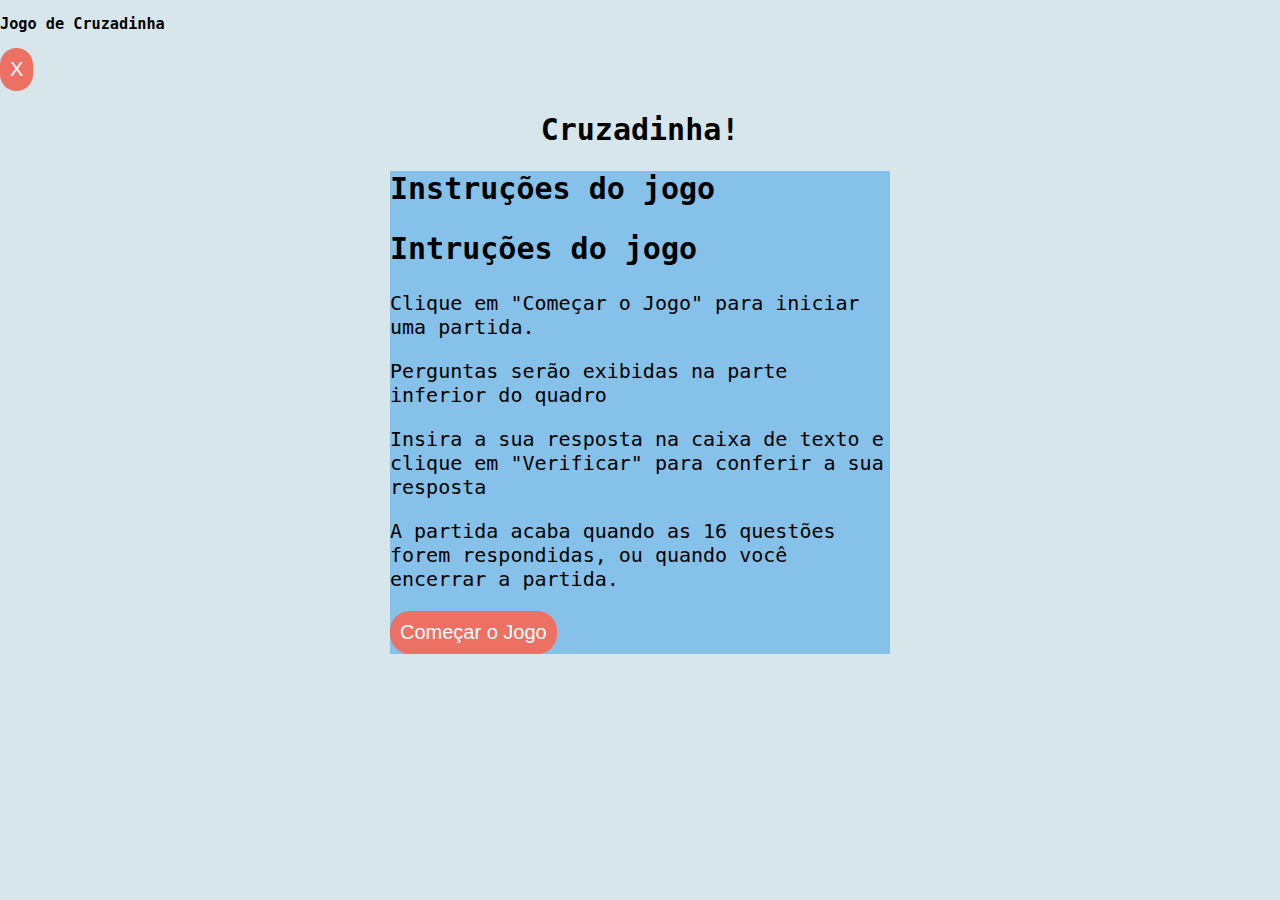
==== public/index.html @ c19899fe "Commit inicial" ====
<!DOCTYPE html>
<html lang="pt-br">
<head>
    <meta charset="UTF-8">
    <meta name="viewport" content="width=device-width, initial-scale=1.0">
    <meta http-equiv="X-UA-Compatible" content="ie=edge">
    <link rel="stylesheet" href="assets/styles/style.css">
    <title>Cruzadinha!</title>
    <script src="assets/js/index.js"></script>
</head>
<body>
    <div class="tela-inicial">
        <header>
            <div class="topo-janela">
                <h3>Jogo de Cruzadinha</h3>

                <button class="fechar-janela">
                    X
                </button>
            </div>
            
            <h1>Cruzadinha!</h1>
        </header>

        <article id="div_information">
            <div class="topo-janela">
                <h2>Instruções do jogo</h2>
            </div>

            <div>
                <h2>Intruções do jogo</h2>
                <p>Clique em "Começar o Jogo" para iniciar uma partida.</p>
                <p>Perguntas serão exibidas na parte inferior do quadro</p>
                <p>Insira a sua resposta na caixa de texto e clique em "Verificar" para conferir a sua
                    resposta</p>
                <p>A partida acaba quando as 16 questões forem respondidas, ou quando você encerrar a partida.</p>
            </div>

            <button class="botao-acao" id="bt_start" onclick="start()">
                Começar o Jogo
            </button>
        </article>

    </div>

    <aside style="display: none" id="div_verifiedAnswer">
        <h3>Resposta correta!</h3>
    </aside>

    <main id="div_game" style="display: none;">
        <div class="topo-janela">
            <h3>Partida de Cruzadinha</h3>

            <button class="fechar-janela" id="bt_destroyGame" onclick="destroyGrid()">
                X
            </button>
        </div>

        <div id="div_canvasCruzada"></div>
    </main>

    <div style="display: none" id="div_questions">
        <span class="topo-janela">
            Responda aqui
        </span>

        <p id="span_questionText">Vamos encontrar as esferas do dragao</p>
        
        <input type="text" id="input_answer" placeholder="Sua reposta">
        
        <button class="botao-acao" id="button_verify" onclick="verify()">
            Verificar
        </button>
    </div>

    <!-- 
        <footer>
            <p>Developed by Carlos Santana</p>
            <p>RA: 01201095</p>
            <p>1ADS-A</p>
        </footer> 
    -->
</body>

</html>
---- public/assets/styles/style.css ----
body {
    margin: 0;
    padding: 0;
    
    background-color: #D7E6EB;
    font-family: monospace;
}

.flexCenter {

}

header h1 {
    text-align: center;
    font-size: 30px;
}


table {
    border: 1px #1F618D solid;
    font-size: 25px;
    margin-left: 130px;
    margin: auto;
}


tr {
    border: 1px #1F618D solid;
}

td {
    border: 1px #1F618D solid;
    width: 30px;
    height: 30px;
    text-align: center;
    vertical-align: center;
}

button {
    border: 0px;
    background-color: #EC7063;
    color: #ffffff;
    padding: 10px;
    font-size: 20px;
    border-radius: 20px;
}

#div_game {
    background-color: #ffffff;
    margin: auto;

    width: 800px;
    height: 800px;
}

#div_questions {
    background-color: #85C1E9;
    width: 700px;
    margin: auto;
}

#button_verify {
    width: 100px;
    margin: auto;
}

#input_answer {
    width: 100px;
    margin: auto;
}

.deadCell {
    background-color: #1F618D;
}

.availableCell {
    background-color: #ffffff;
}

footer {
    padding: 0;
    bottom: 0;

    font-size: 15px;
    color: #ffffff;
    background-color: #2C3E50;
}

footer p {
    text-align: center;
}

#div_information {
    width: 500px;
    margin: auto;
    background-color: #85C1E9;
    font-size: 20px;
}


#div_verifiedAnswer {
    width: 500px;
    height: 70px;
    margin: auto;
    text-align: center;
    font-size: 20px;
    vertical-align: center;
    margin-bottom: 20px;
}

.correctAnswer {
    background-color: #58D68D;
    color: #196F3D;
    border: 1px #196F3D solid;
}

.wrongAnswer {
    background-color: #EC7063;
    color: #7B241C;
    border: 1px #7B241C solid;
}
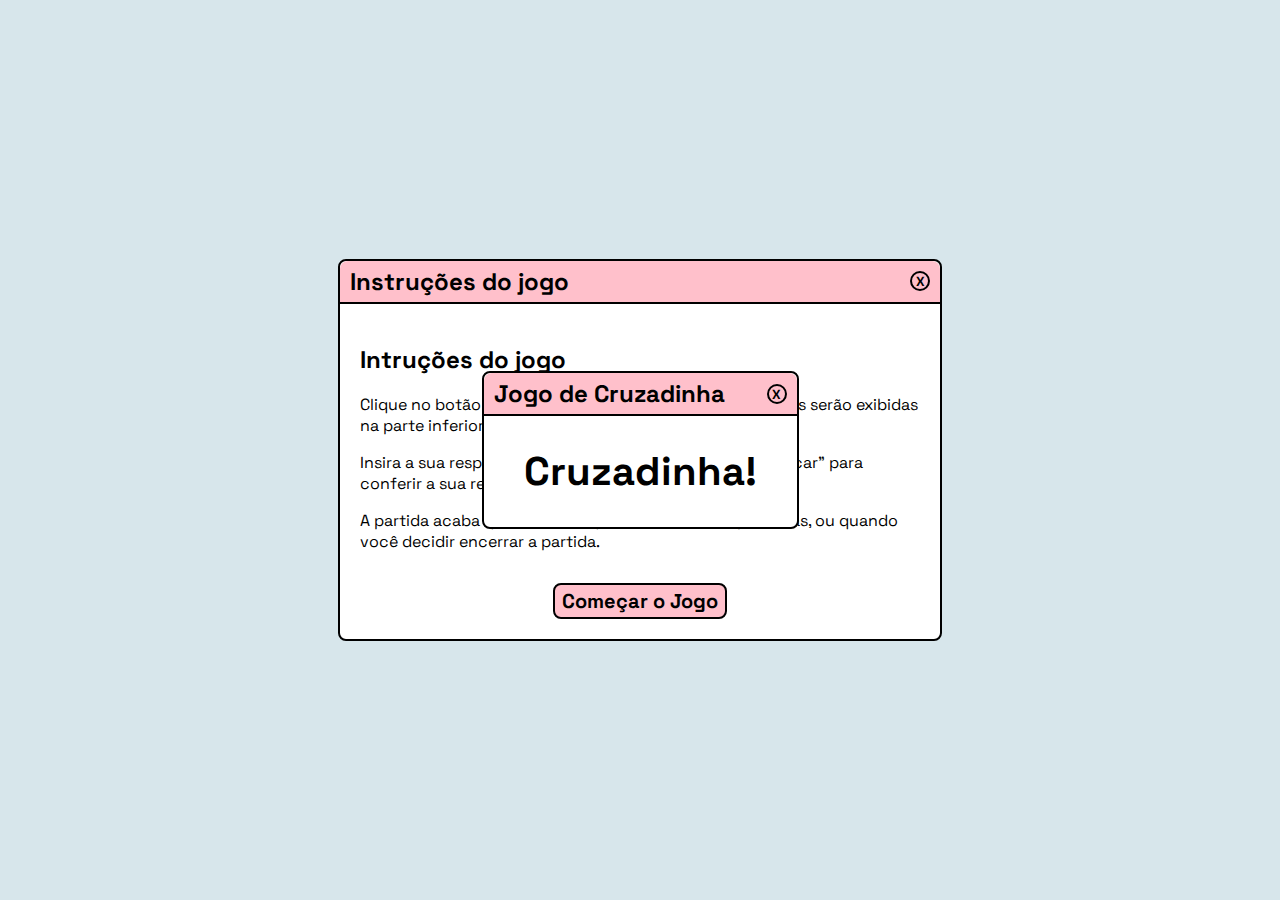
==== commit f3fae608: "Estilo Neo Brutalista" ====
--- a/public/index.html
+++ b/public/index.html
@@ -1,5 +1,6 @@
 <!DOCTYPE html>
 <html lang="pt-br">
+
 <head>
     <meta charset="UTF-8">
     <meta name="viewport" content="width=device-width, initial-scale=1.0">
@@ -8,40 +9,44 @@
     <title>Cruzadinha!</title>
     <script src="assets/js/index.js"></script>
 </head>
-<body>
-    <div class="tela-inicial">
-        <header>
-            <div class="topo-janela">
-                <h3>Jogo de Cruzadinha</h3>
 
-                <button class="fechar-janela">
-                    X
-                </button>
-            </div>
-            
+<body class="flex-center">
+    <header class="janela">
+        <div class="topo-janela">
+            <h2>Jogo de Cruzadinha</h2>
+
+            <button class="fechar-janela">
+                X
+            </button>
+        </div>
+
+        <div class="janela-conteudo flex-center">
             <h1>Cruzadinha!</h1>
-        </header>
+        </div>
+    </header>
 
-        <article id="div_information">
-            <div class="topo-janela">
-                <h2>Instruções do jogo</h2>
-            </div>
+    <article id="div_information" class="janela">
+        <div class="topo-janela">
+            <h2>Instruções do jogo</h2>
 
+            <button class="fechar-janela">
+                X
+            </button>
+        </div>
+
+        <div class="janela-conteudo">
             <div>
                 <h2>Intruções do jogo</h2>
-                <p>Clique em "Começar o Jogo" para iniciar uma partida.</p>
-                <p>Perguntas serão exibidas na parte inferior do quadro</p>
+                <p>Clique no botão abaixo para iniciar uma partida. Perguntas serão exibidas na parte inferior do quadro.</p>
                 <p>Insira a sua resposta na caixa de texto e clique em "Verificar" para conferir a sua
                     resposta</p>
-                <p>A partida acaba quando as 16 questões forem respondidas, ou quando você encerrar a partida.</p>
+                <p>A partida acaba quando as 16 questões forem respondidas, ou quando você decidir encerrar a partida.</p>
             </div>
-
             <button class="botao-acao" id="bt_start" onclick="start()">
                 Começar o Jogo
             </button>
-        </article>
-
-    </div>
+        </div>
+    </article>
 
     <aside style="display: none" id="div_verifiedAnswer">
         <h3>Resposta correta!</h3>
@@ -59,19 +64,19 @@
         <div id="div_canvasCruzada"></div>
     </main>
 
-    <div style="display: none" id="div_questions">
+    <section style="display: none" id="div_questions">
         <span class="topo-janela">
             Responda aqui
         </span>
 
         <p id="span_questionText">Vamos encontrar as esferas do dragao</p>
-        
+
         <input type="text" id="input_answer" placeholder="Sua reposta">
-        
+
         <button class="botao-acao" id="button_verify" onclick="verify()">
             Verificar
         </button>
-    </div>
+    </section>
 
     <!-- 
         <footer>
--- a/public/assets/styles/style.css
+++ b/public/assets/styles/style.css
@@ -1,21 +1,141 @@
+@font-face {
+    font-family: 'SpaceGrostesk-Regular';
+    src: url(../fonts/SpaceGrotesk-Regular.otf);
+}
+
+@font-face {
+    font-family: 'SpaceGrotesk-Bold';
+    src: url(../fonts/SpaceGrotesk-Bold.otf);
+}
+
+:root {
+    --borda-padrao: .2rem solid black;
+
+    --texto: 'SpaceGrostesk-Regular';
+    --texto-bold: 'SpaceGrotesk-Bold';
+
+    --cor: pink;
+    --cor-bg: #D7E6EB;
+}
+
+html {
+    font-size: 62.5%;
+}
+
+button {
+    font-family: var(--texto-bold);
+    border-style: solid;
+
+}
+
+button:hover {
+    cursor: pointer;
+}
+
+h1, h2, h3 {
+    font-family: var(--texto-bold);
+}
+
+.flex-center {
+    display: flex;
+    justify-content: center;
+    align-items: center;
+}
 
 body {
     margin: 0;
     padding: 0;
     
-    background-color: #D7E6EB;
-    font-family: monospace;
-}
-
-.flexCenter {
-
+    width: 100vw;
+    height: 100vh;
+    
+    font-family: var(--texto);
+    background-color: var(--cor-bg);
+}
+
+header {
+    box-sizing: border-box;
+    position: absolute;
+}
+
+header .janela-conteudo {
+    padding: 3rem 4rem;
 }
 
 header h1 {
-    text-align: center;
-    font-size: 30px;
-}
-
+    margin: 0;
+
+    font-size: 4rem;
+}
+
+.janela {
+    border: var(--borda-padrao);
+    border-radius: .8rem;
+
+    font-size: 1.6rem;
+    background-color: white;
+}
+
+.topo-janela > * {
+    margin: 0;
+    padding: 0;
+}
+
+.topo-janela {
+    box-sizing: border-box;
+    width: 100%;
+    height: fit-content;
+
+    padding: .5rem 1rem;
+
+    border-radius: .8rem .8rem 0 0;
+    border-bottom: var(--borda-padrao);
+
+    display: flex;
+    justify-content: space-between;
+    align-items: center;
+
+    background-color: var(--cor);
+}
+
+button.fechar-janela {
+    width: 2rem;
+    height: 2rem;
+
+    border: .2rem solid black;
+    border-radius: 50%;
+
+    background-color: transparent;
+
+    vertical-align: middle;
+}
+
+.janela-conteudo {
+    padding: 2rem;
+}
+
+article.janela {
+    width: 60rem;
+}
+
+article .janela-conteudo {
+    display: flex;
+    flex-direction: column;
+    align-items: center;
+    gap: 1.5rem;
+}
+
+article p {
+    font-size: 1.6rem;
+}
+
+button.botao-acao {
+    border-radius: .8rem;
+    font-size: 2rem;
+    padding: .3rem .7rem;
+
+    background-color: var(--cor);
+}
 
 table {
     border: 1px #1F618D solid;
@@ -37,15 +157,6 @@
     vertical-align: center;
 }
 
-button {
-    border: 0px;
-    background-color: #EC7063;
-    color: #ffffff;
-    padding: 10px;
-    font-size: 20px;
-    border-radius: 20px;
-}
-
 #div_game {
     background-color: #ffffff;
     margin: auto;
@@ -91,12 +202,6 @@
     text-align: center;
 }
 
-#div_information {
-    width: 500px;
-    margin: auto;
-    background-color: #85C1E9;
-    font-size: 20px;
-}
 
 
 #div_verifiedAnswer {
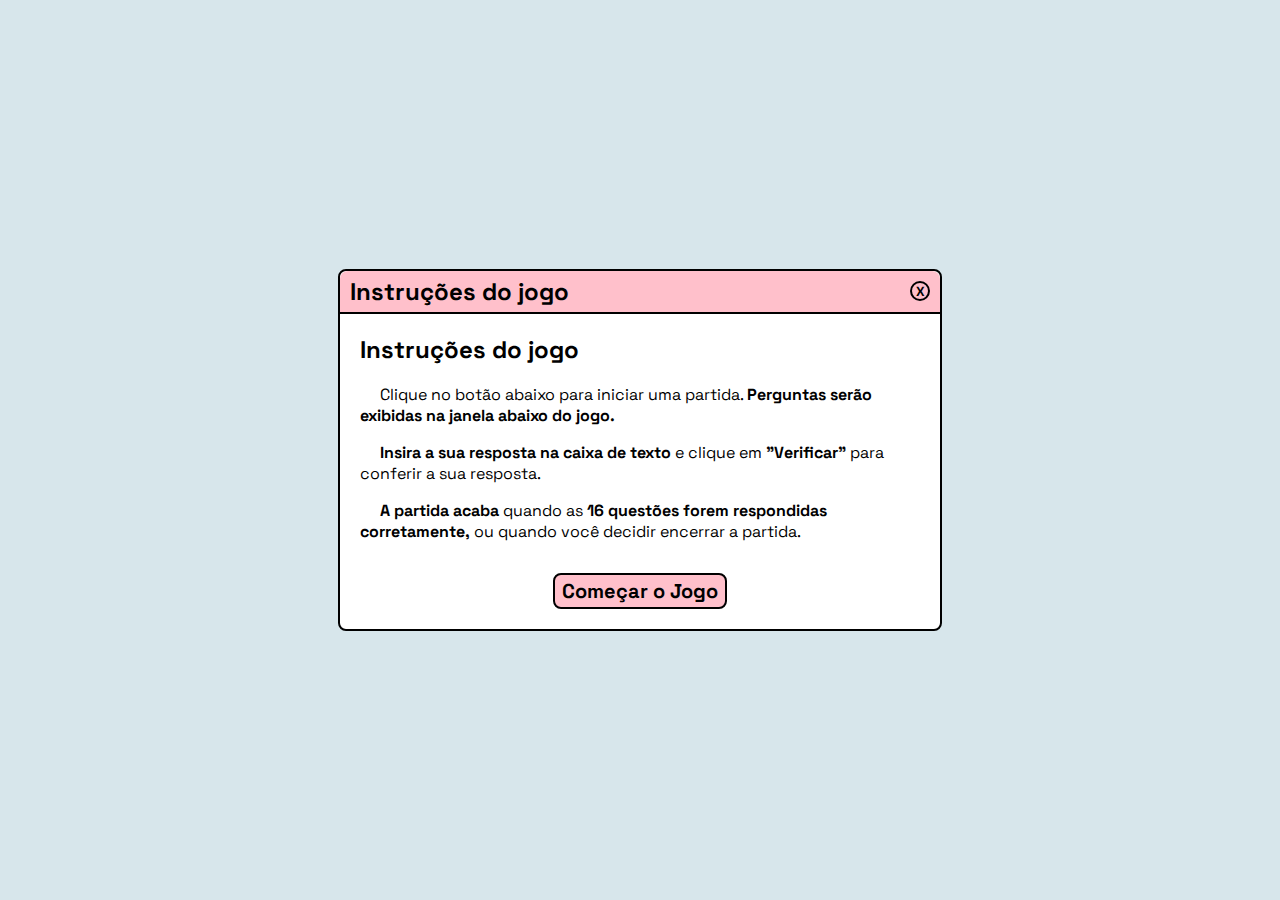
==== commit ef1077ae: "Cruzadinha restaurada e estilizada" ====
--- a/public/index.html
+++ b/public/index.html
@@ -11,7 +11,7 @@
 </head>
 
 <body class="flex-center">
-    <header class="janela">
+    <header class="janela" style="display: none;">
         <div class="topo-janela">
             <h2>Jogo de Cruzadinha</h2>
 
@@ -20,7 +20,7 @@
             </button>
         </div>
 
-        <div class="janela-conteudo flex-center">
+        <div class="conteudo-janela flex-center">
             <h1>Cruzadinha!</h1>
         </div>
     </header>
@@ -34,49 +34,77 @@
             </button>
         </div>
 
-        <div class="janela-conteudo">
+        <div class="conteudo-janela">
             <div>
-                <h2>Intruções do jogo</h2>
-                <p>Clique no botão abaixo para iniciar uma partida. Perguntas serão exibidas na parte inferior do quadro.</p>
-                <p>Insira a sua resposta na caixa de texto e clique em "Verificar" para conferir a sua
-                    resposta</p>
-                <p>A partida acaba quando as 16 questões forem respondidas, ou quando você decidir encerrar a partida.</p>
+                <h2>Instruções do jogo</h2>
+
+                <p>
+                    Clique no botão abaixo para iniciar uma partida. <strong>Perguntas serão exibidas na janela abaixo
+                        do jogo.</strong>
+                </p>
+
+                <p>
+                    <strong>Insira a sua resposta na caixa de texto</strong> e clique em <strong>"Verificar"</strong>
+                    para conferir a sua
+                    resposta.
+                </p>
+
+                <p>
+                    <strong>A partida acaba</strong> quando as <strong>16 questões forem respondidas
+                        corretamente,</strong> ou quando você
+                    decidir encerrar a partida.
+                </p>
             </div>
+
             <button class="botao-acao" id="bt_start" onclick="start()">
                 Começar o Jogo
             </button>
         </div>
     </article>
 
-    <aside style="display: none" id="div_verifiedAnswer">
-        <h3>Resposta correta!</h3>
-    </aside>
 
-    <main id="div_game" style="display: none;">
-        <div class="topo-janela">
-            <h3>Partida de Cruzadinha</h3>
+    <main id="main_game" style="display: none;">
+        <aside id="aside_verificacao" class="janela" style="display: none">
+            
+            <div class="conteudo-janela">
+                <button class="fechar-janela">
+                    X
+                </button>
 
-            <button class="fechar-janela" id="bt_destroyGame" onclick="destroyGrid()">
-                X
-            </button>
-        </div>
+                <span id="span_saida_verificacao">
+                    ?
+                </span>
+            </div>
+        </aside>
 
-        <div id="div_canvasCruzada"></div>
+        <section class="janela">
+            <div class="topo-janela">
+                <h3>Partida de Cruzadinha</h3>
+                <button class="fechar-janela" id="bt_destroyGame" onclick="destroyGrid()">
+                    X
+                </button>
+            </div>
+
+            <div id="div_canvasCruzada" class="conteudo-janela flex-center"></div>
+        </section>
+
+        <section id="div_questions" class="janela">
+            <span class="topo-janela">
+                <strong>Responda aqui</strong>
+            </span>
+
+            <div class="conteudo-janela">
+                <p id="p_texto_pergunta">Vamos encontrar as esferas do dragão</p>
+
+                <div id="campo-resposta">
+                    <input type="text" id="input_resposta" placeholder="Sua reposta">
+                    <button onclick="verificarResposta()" class="botao-acao">
+                        Verificar
+                    </button>
+                </div>
+            </div>
+        </section>
     </main>
-
-    <section style="display: none" id="div_questions">
-        <span class="topo-janela">
-            Responda aqui
-        </span>
-
-        <p id="span_questionText">Vamos encontrar as esferas do dragao</p>
-
-        <input type="text" id="input_answer" placeholder="Sua reposta">
-
-        <button class="botao-acao" id="button_verify" onclick="verify()">
-            Verificar
-        </button>
-    </section>
 
     <!-- 
         <footer>
--- a/public/assets/styles/style.css
+++ b/public/assets/styles/style.css
@@ -15,7 +15,14 @@
     --texto-bold: 'SpaceGrotesk-Bold';
 
     --cor: pink;
+    --cor-pergunta: #fc4242b0;
     --cor-bg: #D7E6EB;
+
+    --bg-resposta-correta: lightgreen;
+    --borda-resposta-correta: darkgreen;
+
+    --bg-resposta-incorreta: rgb(231, 146, 146);
+    --borda-resposta-incorreta: darkred;
 }
 
 html {
@@ -32,8 +39,20 @@
     cursor: pointer;
 }
 
-h1, h2, h3 {
+h1, h2, h3, strong {
+    margin-top: 0;
     font-family: var(--texto-bold);
+}
+
+body {
+    margin: 0;
+    padding: 0;
+
+    width: 100vw;
+    height: 100vh;
+
+    font-family: var(--texto);
+    background-color: var(--cor-bg);
 }
 
 .flex-center {
@@ -42,23 +61,12 @@
     align-items: center;
 }
 
-body {
-    margin: 0;
-    padding: 0;
-    
-    width: 100vw;
-    height: 100vh;
-    
-    font-family: var(--texto);
-    background-color: var(--cor-bg);
-}
-
 header {
     box-sizing: border-box;
     position: absolute;
 }
 
-header .janela-conteudo {
+header .conteudo-janela {
     padding: 3rem 4rem;
 }
 
@@ -76,7 +84,7 @@
     background-color: white;
 }
 
-.topo-janela > * {
+.topo-janela>* {
     margin: 0;
     padding: 0;
 }
@@ -110,7 +118,7 @@
     vertical-align: middle;
 }
 
-.janela-conteudo {
+.conteudo-janela {
     padding: 2rem;
 }
 
@@ -118,7 +126,7 @@
     width: 60rem;
 }
 
-article .janela-conteudo {
+article .conteudo-janela {
     display: flex;
     flex-direction: column;
     align-items: center;
@@ -127,6 +135,7 @@
 
 article p {
     font-size: 1.6rem;
+    text-indent: 2rem;
 }
 
 button.botao-acao {
@@ -137,57 +146,100 @@
     background-color: var(--cor);
 }
 
-table {
-    border: 1px #1F618D solid;
-    font-size: 25px;
-    margin-left: 130px;
-    margin: auto;
-}
-
-
-tr {
-    border: 1px #1F618D solid;
-}
-
-td {
-    border: 1px #1F618D solid;
-    width: 30px;
-    height: 30px;
-    text-align: center;
-    vertical-align: center;
-}
-
-#div_game {
-    background-color: #ffffff;
-    margin: auto;
-
-    width: 800px;
-    height: 800px;
-}
-
-#div_questions {
-    background-color: #85C1E9;
-    width: 700px;
-    margin: auto;
-}
-
-#button_verify {
-    width: 100px;
-    margin: auto;
-}
-
-#input_answer {
-    width: 100px;
-    margin: auto;
-}
-
-.deadCell {
-    background-color: #1F618D;
-}
-
-.availableCell {
-    background-color: #ffffff;
-}
+/* Jogo */
+#main_game {
+    position: relative;
+
+    flex-direction: column;
+    align-items: center;
+    gap: 2rem;
+}
+
+    /* Cruzadinha */
+    table {
+        font-size: 2.5rem;
+    }
+
+    td {
+        width: 3rem;
+        height: 3rem;
+        text-align: center;
+        vertical-align: center;
+    }
+
+    .celula-livre {
+        position: relative;
+        border: .1rem solid #131313;
+    }
+    
+    .celula-livre .numero-pergunta {
+        position: absolute;
+        top: 1%;
+        left: 3%;
+    
+        font-size: 1.25rem;
+        color: var(--cor-pergunta);
+    }
+
+
+    /* Janela de respostas */
+    #div_questions {
+        max-width: 50rem;
+    }
+
+    #p_texto_pergunta {
+        margin-top: 0;
+    }
+
+    #campo-resposta {
+        display: flex;
+        align-items: center;
+        justify-content: space-between;
+        gap: 1rem;
+    }
+
+    #input_resposta {
+        width: 100%;
+        padding: 0 .6rem;
+        align-self: stretch;
+    }
+
+    /* Janela verificação */
+    #aside_verificacao {
+        position: absolute;
+        right: 1%;
+        bottom: 10%;
+
+        max-width: 25rem;
+        font-size: 2rem;
+    }
+
+    .janela.resposta-correta, .janela.resposta-correta button.fechar-janela {
+        color: var(--borda-resposta-correta);
+        background-color: var(--bg-resposta-correta);
+        border-color: var(--borda-resposta-correta);
+    }
+
+    .janela.resposta-incorreta, .janela.resposta-incorreta button.fechar-janela {
+        color: var(--borda-resposta-incorreta);
+        background-color: var(--bg-resposta-incorreta);
+        border-color: var(--borda-resposta-incorreta);
+    }
+
+        /* Conteúdo da janela de verificação */
+        #aside_verificacao .conteudo-janela {
+            position: relative;
+        }
+
+        #aside_verificacao h3, #aside_verificacao p {
+            margin: 0;
+        }
+
+        #aside_verificacao .conteudo-janela button.fechar-janela {
+            position: absolute;
+            top: .5rem;
+            right: .5rem;
+        }
 
 footer {
     padding: 0;
@@ -200,28 +252,4 @@
 
 footer p {
     text-align: center;
-}
-
-
-
-#div_verifiedAnswer {
-    width: 500px;
-    height: 70px;
-    margin: auto;
-    text-align: center;
-    font-size: 20px;
-    vertical-align: center;
-    margin-bottom: 20px;
-}
-
-.correctAnswer {
-    background-color: #58D68D;
-    color: #196F3D;
-    border: 1px #196F3D solid;
-}
-
-.wrongAnswer {
-    background-color: #EC7063;
-    color: #7B241C;
-    border: 1px #7B241C solid;
 }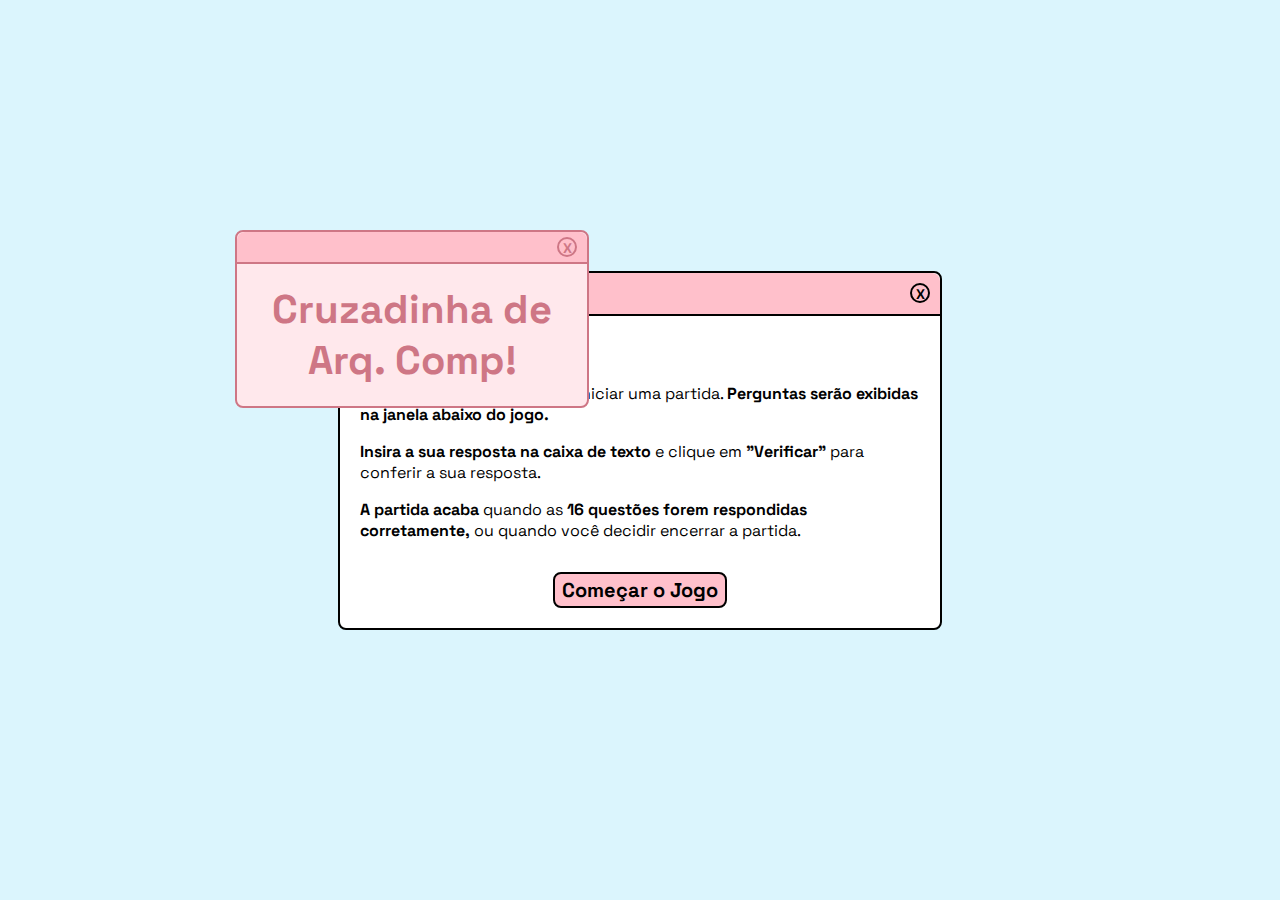
==== commit bbd78064: "Melhoria na Cruzadinha e Responsividade" ====
--- a/public/index.html
+++ b/public/index.html
@@ -4,79 +4,52 @@
 <head>
     <meta charset="UTF-8">
     <meta name="viewport" content="width=device-width, initial-scale=1.0">
-    <meta http-equiv="X-UA-Compatible" content="ie=edge">
     <link rel="stylesheet" href="assets/styles/style.css">
     <title>Cruzadinha!</title>
     <script src="assets/js/index.js"></script>
 </head>
 
 <body class="flex-center">
-    <header class="janela" style="display: none;">
-        <div class="topo-janela">
-            <h2>Jogo de Cruzadinha</h2>
-
-            <button class="fechar-janela">
-                X
-            </button>
-        </div>
-
-        <div class="conteudo-janela flex-center">
-            <h1>Cruzadinha!</h1>
-        </div>
-    </header>
-
-    <article id="div_information" class="janela">
-        <div class="topo-janela">
-            <h2>Instruções do jogo</h2>
-
-            <button class="fechar-janela">
-                X
-            </button>
-        </div>
-
-        <div class="conteudo-janela">
-            <div>
-                <h2>Instruções do jogo</h2>
-
-                <p>
-                    Clique no botão abaixo para iniciar uma partida. <strong>Perguntas serão exibidas na janela abaixo
-                        do jogo.</strong>
-                </p>
-
-                <p>
-                    <strong>Insira a sua resposta na caixa de texto</strong> e clique em <strong>"Verificar"</strong>
-                    para conferir a sua
-                    resposta.
-                </p>
-
-                <p>
-                    <strong>A partida acaba</strong> quando as <strong>16 questões forem respondidas
-                        corretamente,</strong> ou quando você
-                    decidir encerrar a partida.
-                </p>
-            </div>
-
-            <button class="botao-acao" id="bt_start" onclick="start()">
-                Começar o Jogo
-            </button>
-        </div>
-    </article>
-
-
-    <main id="main_game" style="display: none;">
-        <aside id="aside_verificacao" class="janela" style="display: none">
-            
-            <div class="conteudo-janela">
+    <section id="section_inicio" class="flex-center">
+        <header class="janela absolute">
+            <div class="topo-janela">
                 <button class="fechar-janela">
                     X
                 </button>
+            </div>
 
-                <span id="span_saida_verificacao">
-                    ?
-                </span>
+            <div class="conteudo-janela flex-center">
+                <h1>Cruzadinha de Arq. Comp!</h1>
             </div>
-        </aside>
+        </header>
+        <article id="article_instrucoes" class="janela">
+            <div class="topo-janela">
+                <h2>Instruções do jogo</h2>
+                <button class="fechar-janela ab">
+                    X
+                </button>
+            </div>
+            <div class="conteudo-janela">
+                <div>
+                    <h2>Instruções do jogo</h2>
+                    <p>
+                        Clique no botão abaixo para iniciar uma partida. <strong>Perguntas serão exibidas na janela abaixo do jogo.</strong>
+                    </p>
+                    <p>
+                        <strong>Insira a sua resposta na caixa de texto</strong> e clique em <strong>"Verificar"</strong> para conferir a sua resposta.
+                    </p>
+                    <p>
+                        <strong>A partida acaba</strong> quando as <strong>16 questões forem respondidas corretamente,</strong> ou quando você decidir encerrar a partida.
+                    </p>
+                </div>
+                <button class="acao" id="bt_start" onclick="start()">
+                    Começar o Jogo
+                </button>
+            </div>
+        </article>
+    </section>
 
+    <main id="main_game" class="flex-center" style="display: none;">
         <section class="janela">
             <div class="topo-janela">
                 <h3>Partida de Cruzadinha</h3>
@@ -88,7 +61,7 @@
             <div id="div_canvasCruzada" class="conteudo-janela flex-center"></div>
         </section>
 
-        <section id="div_questions" class="janela">
+        <section id="section_perguntas" class="janela" style="display: none">
             <span class="topo-janela">
                 <strong>Responda aqui</strong>
             </span>
@@ -98,14 +71,50 @@
 
                 <div id="campo-resposta">
                     <input type="text" id="input_resposta" placeholder="Sua reposta">
-                    <button onclick="verificarResposta()" class="botao-acao">
+                    <button onclick="verificarResposta()" class="acao">
                         Verificar
                     </button>
                 </div>
             </div>
         </section>
+
+        <aside id="aside_verificacao" class="janela absolute" style="display: none">
+            <div class="conteudo-janela">
+                <button class="fechar-janela absolute">
+                    X
+                </button>
+
+                <span id="span_saida_verificacao">
+                    ?
+                </span>
+            </div>
+        </aside>
+
     </main>
+    
+    <article id="article_gameover" class="janela" style="display: none;">
+        <div class="topo-janela">
+            <h2>Fim de jogo</h2>
 
+            <button class="fechar-janela">
+                X
+            </button>
+        </div>
+
+        <div class="conteudo-janela">
+            <div>
+                <h2>Você terminou o jogo!</h2>
+                <p id="p_pontuacao" style="display: none;">
+                    Essas foram as palavras que acertou:
+                    <ol id="ol_pontuacao"></ul>
+                </p>
+            </div>
+
+            <button class="acao" onclick="recomecarJogo()">
+                Recomeçar o jogo
+            </button>
+        </div>
+    </article>
     <!-- 
         <footer>
             <p>Developed by Carlos Santana</p>
--- a/public/assets/styles/style.css
+++ b/public/assets/styles/style.css
@@ -9,14 +9,19 @@
 }
 
 :root {
+    --fonte: 'SpaceGrostesk-Regular';
+    --fonte-bold: 'SpaceGrotesk-Bold';
+
+    --bg-body: #dbf5fd;
+
     --borda-padrao: .2rem solid black;
 
-    --texto: 'SpaceGrostesk-Regular';
-    --texto-bold: 'SpaceGrotesk-Bold';
-
-    --cor: pink;
-    --cor-pergunta: #fc4242b0;
-    --cor-bg: #D7E6EB;
+    --bg-topo-janela: pink;
+
+    --bg-header: #ffe8ec;
+    --borda-header: #ce7685;
+
+    --cor-pergunta-celula: #ff4d4d;
 
     --bg-resposta-correta: lightgreen;
     --borda-resposta-correta: darkgreen;
@@ -25,55 +30,80 @@
     --borda-resposta-incorreta: darkred;
 }
 
-html {
-    font-size: 62.5%;
+@media (min-width: 0px) {   
+    html {
+        font-size: 43%;
+    }
+
+}
+
+@media (min-width: 375px) {
+    html {
+        font-size: 50%;
+    }   
+}
+
+@media (min-width: 446px) {
+    html {
+        font-size: 62.5%;
+    }   
+}
+
+@media (max-height: 700px) {
+    body {
+        padding: 2rem 0;
+    }
+}
+
+@media (min-height: 701px) {
+    body {
+        padding: 0;
+    }
+}
+
+h1, h2, h3, strong {
+    margin: 0;
+    font-family: var(--fonte-bold);
 }
 
 button {
-    font-family: var(--texto-bold);
-    border-style: solid;
-
+    font-family: var(--fonte-bold);
+    border: .2rem solid;
 }
 
 button:hover {
     cursor: pointer;
 }
 
-h1, h2, h3, strong {
-    margin-top: 0;
-    font-family: var(--texto-bold);
-}
-
-body {
-    margin: 0;
-    padding: 0;
-
-    width: 100vw;
-    height: 100vh;
-
-    font-family: var(--texto);
-    background-color: var(--cor-bg);
-}
 
 .flex-center {
     display: flex;
     justify-content: center;
     align-items: center;
-}
-
-header {
-    box-sizing: border-box;
+    align-content: center;
+    flex-flow: row wrap;
+    gap: 2rem;
+}
+
+body {
+    margin: 0;
+
+    width: 100vw;
+    height: 100vh;
+    min-height: fit-content;
+
+    font-family: var(--fonte);
+    background-color: var(--bg-body);
+}
+
+.absolute {
     position: absolute;
 }
 
-header .conteudo-janela {
-    padding: 3rem 4rem;
-}
-
-header h1 {
-    margin: 0;
-
-    font-size: 4rem;
+#section_inicio {
+    position: relative;
+    width: 90rem; 
+    height: 50rem;
 }
 
 .janela {
@@ -84,7 +114,7 @@
     background-color: white;
 }
 
-.topo-janela>* {
+.topo-janela > * {
     margin: 0;
     padding: 0;
 }
@@ -103,27 +133,55 @@
     justify-content: space-between;
     align-items: center;
 
-    background-color: var(--cor);
+    background-color: var(--bg-topo-janela);
 }
 
 button.fechar-janela {
     width: 2rem;
     height: 2rem;
 
-    border: .2rem solid black;
     border-radius: 50%;
 
+    font-size: 1.4rem;
+
     background-color: transparent;
-
-    vertical-align: middle;
 }
 
 .conteudo-janela {
     padding: 2rem;
 }
 
-article.janela {
-    width: 60rem;
+header.janela {
+    top: 6%;
+    left: 5%;
+    
+    width: 35rem;
+
+    text-align: center;
+
+    background-color: var(--bg-header);
+    color: var(--borda-header);
+    border-color: var(--borda-header);
+}
+
+header .topo-janela {
+    justify-content: flex-end;
+    border-color: var(--borda-header);
+}
+
+header button.fechar-janela {
+    border-color: var(--borda-header);
+    color: var(--borda-header);
+}
+
+header .conteudo-janela {
+    padding: 2rem;
+}
+
+header h1 {
+    margin: 0;
+
+    font-size: 4rem;
 }
 
 article .conteudo-janela {
@@ -135,29 +193,26 @@
 
 article p {
     font-size: 1.6rem;
-    text-indent: 2rem;
-}
-
-button.botao-acao {
+}
+
+#article_instrucoes {
+    width: 95%;
+    max-width: 60rem;
+}
+
+button.acao {
+    padding: .3rem .7rem;
     border-radius: .8rem;
+
     font-size: 2rem;
-    padding: .3rem .7rem;
-
-    background-color: var(--cor);
+    background-color: var(--bg-topo-janela);
 }
 
 /* Jogo */
-#main_game {
-    position: relative;
-
-    flex-direction: column;
-    align-items: center;
-    gap: 2rem;
-}
-
     /* Cruzadinha */
     table {
         font-size: 2.5rem;
+        text-transform: capitalize;
     }
 
     td {
@@ -169,22 +224,21 @@
 
     .celula-livre {
         position: relative;
-        border: .1rem solid #131313;
+        outline: .1rem solid #131313;
     }
     
     .celula-livre .numero-pergunta {
-        position: absolute;
         top: 1%;
         left: 3%;
     
         font-size: 1.25rem;
-        color: var(--cor-pergunta);
-    }
-
-
-    /* Janela de respostas */
-    #div_questions {
-        max-width: 50rem;
+        color: var(--cor-pergunta-celula);
+    }
+
+
+    /* Janela de perguntas */
+    #section_perguntas {
+        width: 40rem;
     }
 
     #p_texto_pergunta {
@@ -206,7 +260,7 @@
 
     /* Janela verificação */
     #aside_verificacao {
-        position: absolute;
+        z-index: 1;
         right: 1%;
         bottom: 10%;
 
@@ -231,16 +285,15 @@
             position: relative;
         }
 
+        #aside_verificacao button.fechar-janela {
+            top: .5rem;
+            right: .5rem;
+        }
+
         #aside_verificacao h3, #aside_verificacao p {
             margin: 0;
         }
 
-        #aside_verificacao .conteudo-janela button.fechar-janela {
-            position: absolute;
-            top: .5rem;
-            right: .5rem;
-        }
-
 footer {
     padding: 0;
     bottom: 0;
